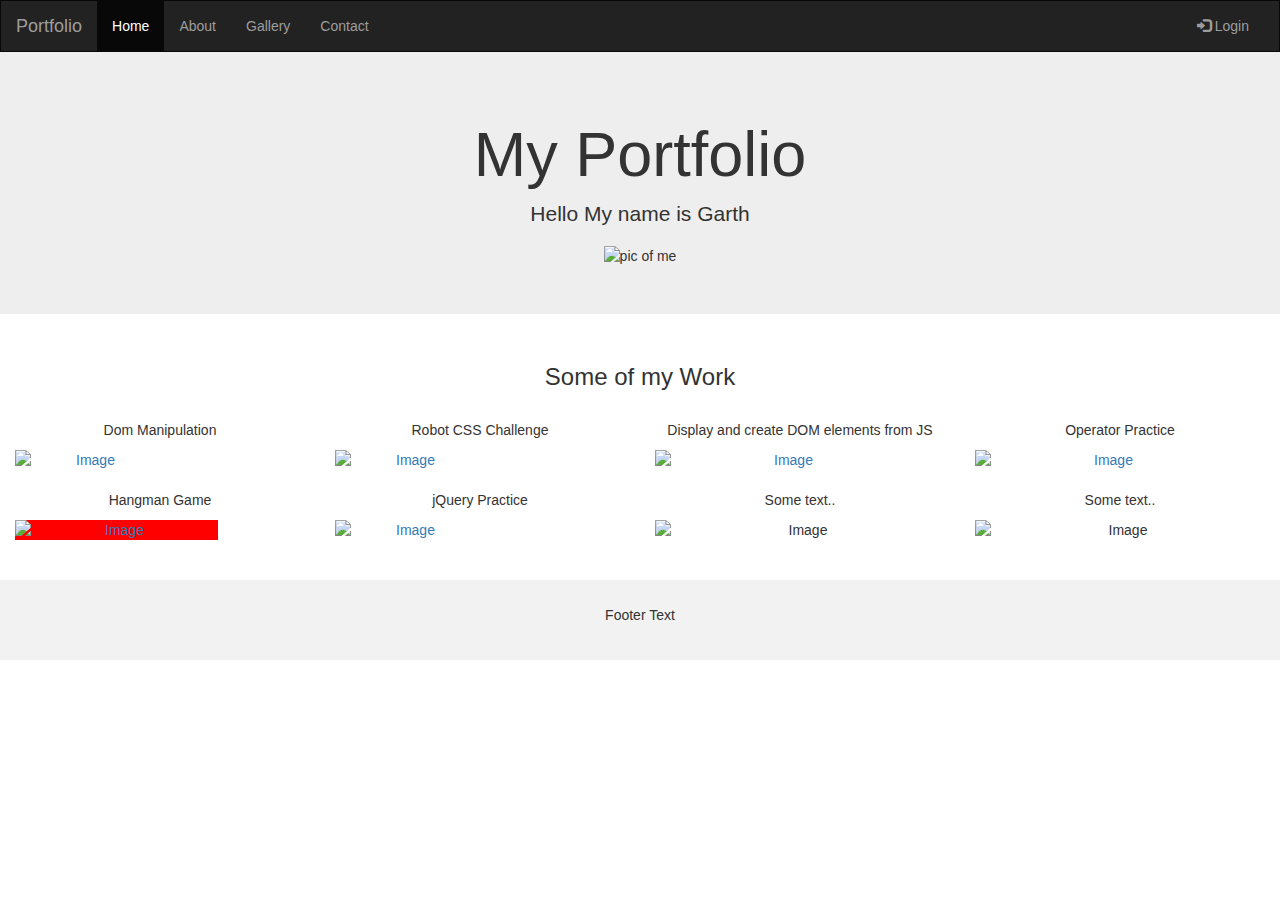
==== index.html @ 2aea9980 "Add files via upload" ====
<!DOCTYPE html>
<html lang="en">

<head>
    <title>Bootstrap Example</title>
    <meta charset="utf-8">
    <meta name="viewport" content="width=device-width, initial-scale=1">
    <link rel="stylesheet" href="https://maxcdn.bootstrapcdn.com/bootstrap/3.4.1/css/bootstrap.min.css">
    <script src="https://ajax.googleapis.com/ajax/libs/jquery/3.6.1/jquery.min.js"></script>
    <script src="https://maxcdn.bootstrapcdn.com/bootstrap/3.4.1/js/bootstrap.min.js"></script>
    <link rel="stylesheet" href="index.css">
    <style>
        /* Remove the navbar's default margin-bottom and rounded borders */
        .navbar {
            margin-bottom: 0;
            border-radius: 0;
        }

        /* Add a gray background color and some padding to the footer */
        footer {
            background-color: #f2f2f2;
            padding: 25px;
        }
    </style>
</head>

<body>

    <nav class="navbar navbar-inverse">
        <div class="container-fluid">
            <div class="navbar-header">
                <button type="button" class="navbar-toggle" data-toggle="collapse" data-target="#myNavbar">
                    <span class="icon-bar"></span>
                    <span class="icon-bar"></span>
                    <span class="icon-bar"></span>
                </button>
                <a class="navbar-brand" href="#">Portfolio</a>
            </div>
            <div class="collapse navbar-collapse" id="myNavbar">
                <ul class="nav navbar-nav">
                    <li class="active"><a href="#">Home</a></li>
                    <li><a href="#">About</a></li>
                    <li><a href="#">Gallery</a></li>
                    <li><a href="#">Contact</a></li>
                </ul>
                <ul class="nav navbar-nav navbar-right">
                    <li><a href="#"><span class="glyphicon glyphicon-log-in"></span> Login</a></li>
                </ul>
            </div>
        </div>
    </nav>

    <div class="jumbotron">
        <div class="container text-center">
            <h1>My Portfolio</h1>
            <p>Hello My name is Garth</p>
            <img src="chapter5/picturePerson.png" alt="pic of me">
        </div>
    </div>

    <div class="container-fluid bg-3 text-center">
        <h3>Some of my Work</h3><br>
        <div class="row">
            <div class="col-sm-3">
                <p>Dom Manipulation</p>
                <a href="chapter5/chap5.html" title="DOM Manipulation and HTML Styling">
                    <img src="chapter5/Chapter5.png" class="img-responsive center" style="width:50%" alt="Image">
                </a>
            </div>
            <div class="col-sm-3">
                <p>Robot CSS Challenge</p>
                <a href="animatedRobot/robot.html" title="Dancing Robot">
                    <img src="animatedRobot/robot.png" class="img-responsive center" style="width:50%" alt="Image">
                </a>
            </div>
            <div class="col-sm-3">
                <p>Display and create DOM elements from JS</p>
                <a href="chapter8/home.html" title="Car Description">
                    <img src="chapter8/car.png" class="img-responsive center" style="width:90%" alt="Image">
                </a>
            </div>
            <div class="col-sm-3">
                <p>Operator Practice</p>
                <a href="chapter9/main.html" title="Car Description">
                    <img src="chapter9/superCalc.png" class="img-responsive center" style="width:90%" alt="Image">
                </a>
            </div>
        </div>
    </div><br>

    <div class="container-fluid bg-3 text-center">
        <div class="row">
            <div class="col-sm-3">
                <p>Hangman Game</p>
                <a href="hangman/hangman.html" title="Car Description">
                    <img src="hangman/hangman.png" class="img-responsive center" style="width:70%; background-color: red;" alt="Image">
                </a>
            </div>
            <div class="col-sm-3">
                <p>jQuery Practice</p>
                <a href="htmlDomWithjQuery.html/domfun.html" title="Car Description">
                    <img src="htmlDomWithjQuery.html/domManipulationWithjQuery.png" class="img-responsive center" style="width:50%" alt="Image">
                </a>
            </div>
            <div class="col-sm-3">
                <p>Some text..</p>
                <img src="https://placehold.it/150x80?text=IMAGE" class="img-responsive" style="width:100%" alt="Image">
            </div>
            <div class="col-sm-3">
                <p>Some text..</p>
                <img src="https://placehold.it/150x80?text=IMAGE" class="img-responsive" style="width:100%" alt="Image">
            </div>
        </div>
    </div><br><br>

    <footer class="container-fluid text-center">
        <p>Footer Text</p>
    </footer>

</body>

</html>
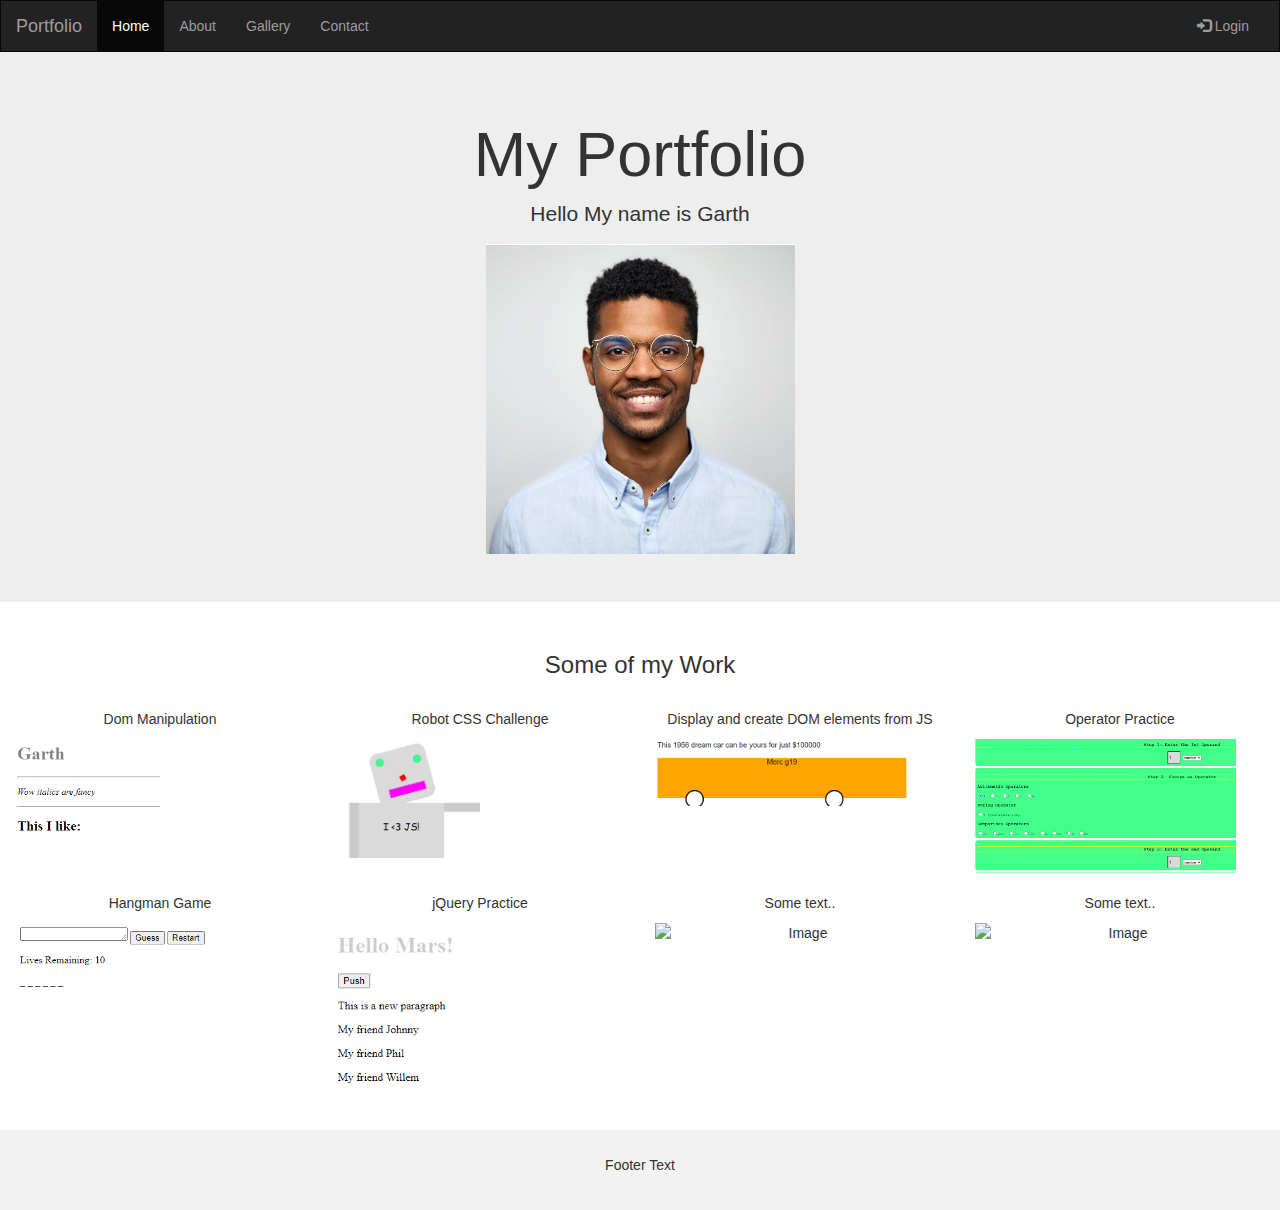
==== commit cc351cd2: "Update index.html" ====
--- a/index.html
+++ b/index.html
@@ -98,8 +98,8 @@
             </div>
             <div class="col-sm-3">
                 <p>jQuery Practice</p>
-                <a href="htmlDomWithjQuery.html/domfun.html" title="Car Description">
-                    <img src="htmlDomWithjQuery.html/domManipulationWithjQuery.png" class="img-responsive center" style="width:50%" alt="Image">
+                <a href="htmlDomWithjQuery/domfun.html" title="Car Description">
+                    <img src="htmlDomWithjQuery/domManipulationWithjQuery.png" class="img-responsive center" style="width:50%" alt="Image">
                 </a>
             </div>
             <div class="col-sm-3">
@@ -119,4 +119,4 @@
 
 </body>
 
-</html>+</html>
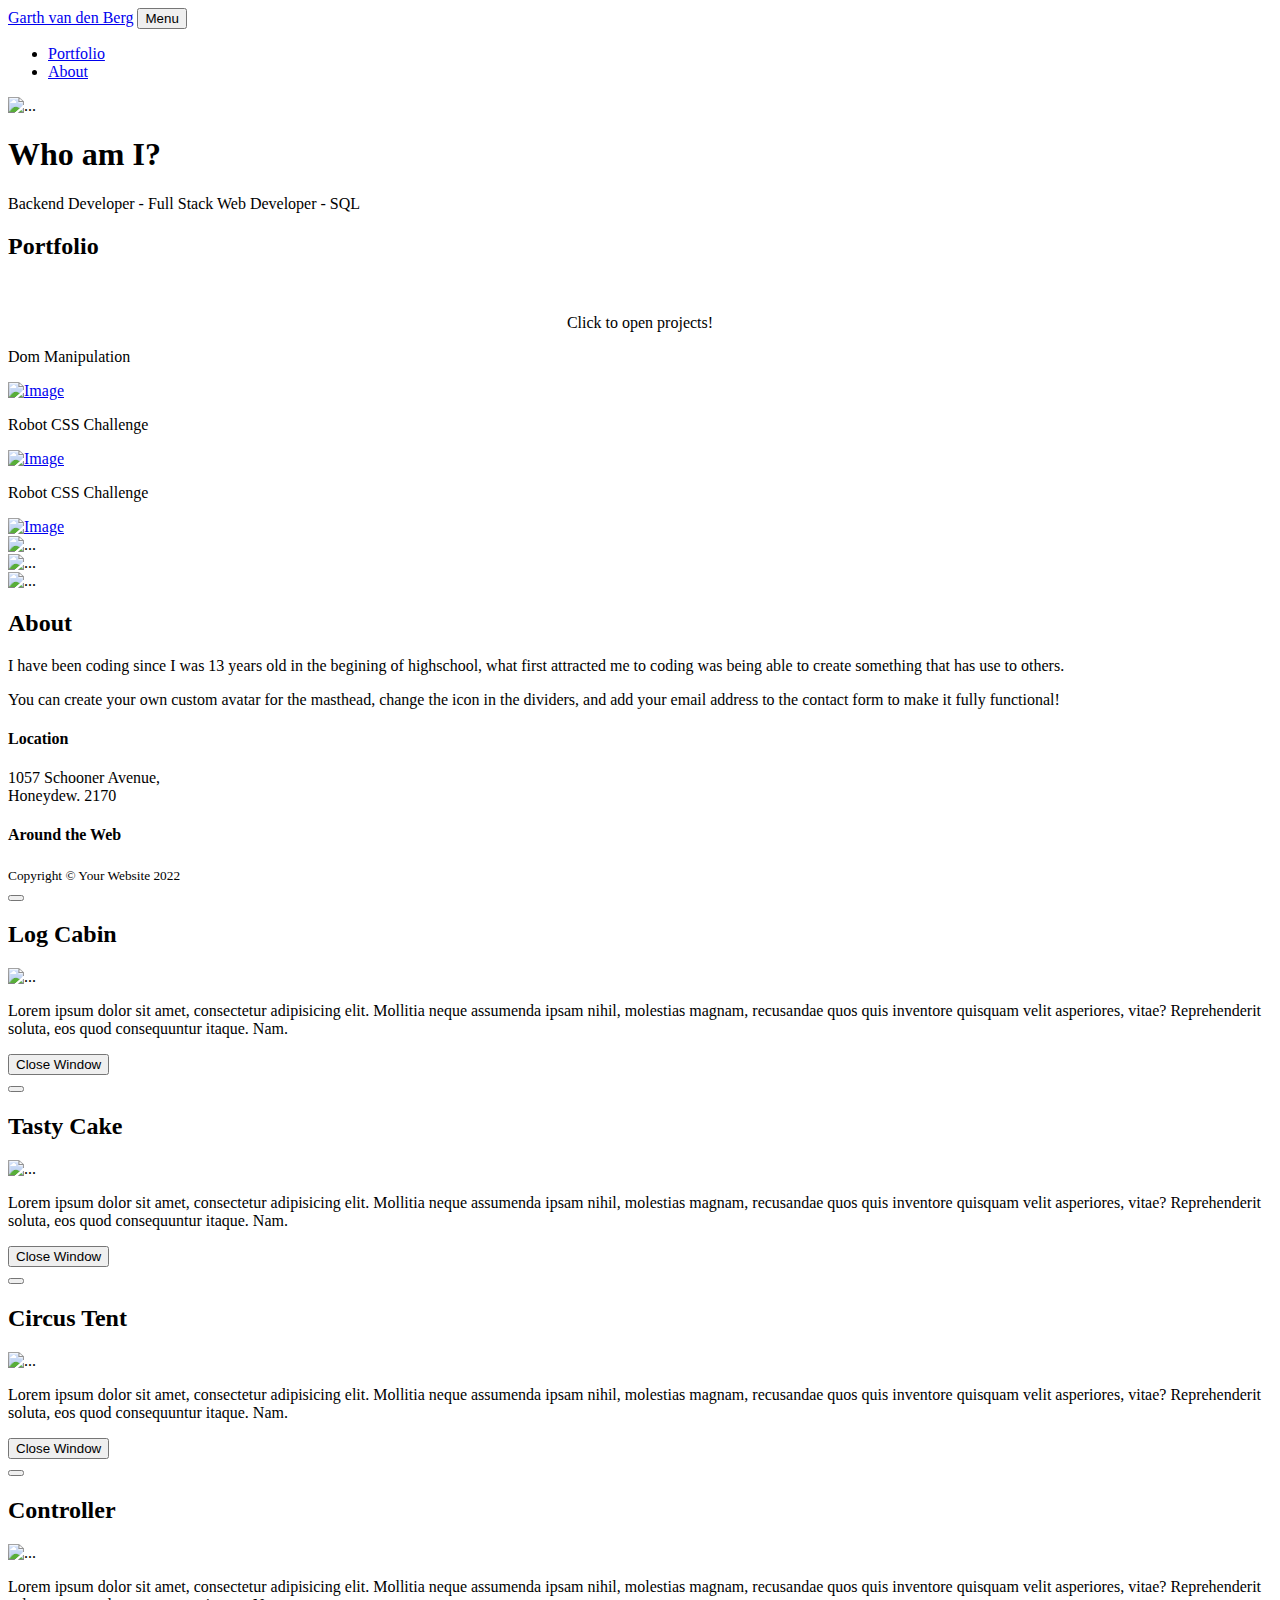
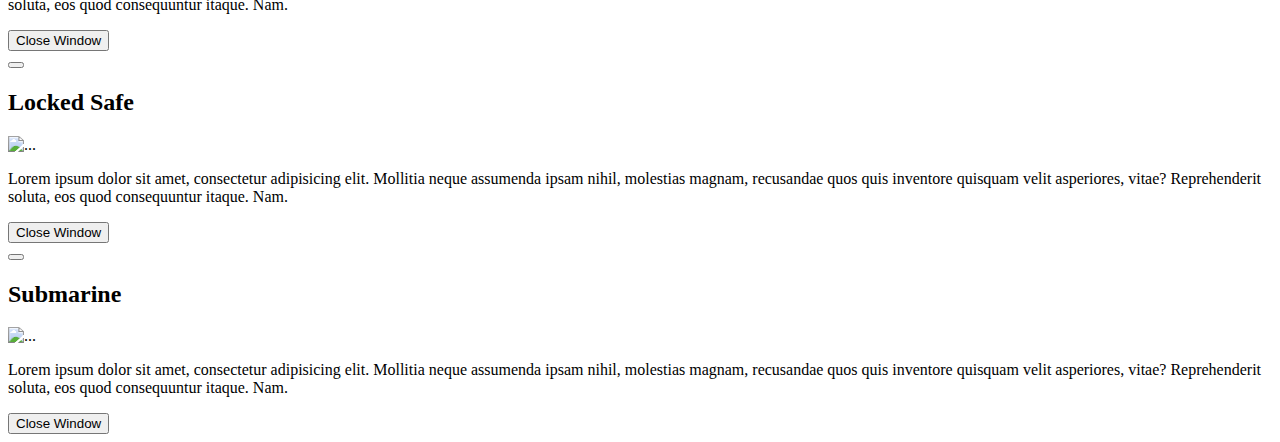
==== commit dd3e8a4f: "Add files via upload" ====
--- a/index.html
+++ b/index.html
@@ -1,122 +1,523 @@
-<!DOCTYPE html>
-<html lang="en">
-
-<head>
-    <title>Bootstrap Example</title>
-    <meta charset="utf-8">
-    <meta name="viewport" content="width=device-width, initial-scale=1">
-    <link rel="stylesheet" href="https://maxcdn.bootstrapcdn.com/bootstrap/3.4.1/css/bootstrap.min.css">
-    <script src="https://ajax.googleapis.com/ajax/libs/jquery/3.6.1/jquery.min.js"></script>
-    <script src="https://maxcdn.bootstrapcdn.com/bootstrap/3.4.1/js/bootstrap.min.js"></script>
-    <link rel="stylesheet" href="index.css">
-    <style>
-        /* Remove the navbar's default margin-bottom and rounded borders */
-        .navbar {
-            margin-bottom: 0;
-            border-radius: 0;
-        }
-
-        /* Add a gray background color and some padding to the footer */
-        footer {
-            background-color: #f2f2f2;
-            padding: 25px;
-        }
-    </style>
-</head>
-
-<body>
-
-    <nav class="navbar navbar-inverse">
-        <div class="container-fluid">
-            <div class="navbar-header">
-                <button type="button" class="navbar-toggle" data-toggle="collapse" data-target="#myNavbar">
-                    <span class="icon-bar"></span>
-                    <span class="icon-bar"></span>
-                    <span class="icon-bar"></span>
-                </button>
-                <a class="navbar-brand" href="#">Portfolio</a>
-            </div>
-            <div class="collapse navbar-collapse" id="myNavbar">
-                <ul class="nav navbar-nav">
-                    <li class="active"><a href="#">Home</a></li>
-                    <li><a href="#">About</a></li>
-                    <li><a href="#">Gallery</a></li>
-                    <li><a href="#">Contact</a></li>
-                </ul>
-                <ul class="nav navbar-nav navbar-right">
-                    <li><a href="#"><span class="glyphicon glyphicon-log-in"></span> Login</a></li>
-                </ul>
-            </div>
-        </div>
-    </nav>
-
-    <div class="jumbotron">
-        <div class="container text-center">
-            <h1>My Portfolio</h1>
-            <p>Hello My name is Garth</p>
-            <img src="chapter5/picturePerson.png" alt="pic of me">
-        </div>
-    </div>
-
-    <div class="container-fluid bg-3 text-center">
-        <h3>Some of my Work</h3><br>
-        <div class="row">
-            <div class="col-sm-3">
-                <p>Dom Manipulation</p>
-                <a href="chapter5/chap5.html" title="DOM Manipulation and HTML Styling">
-                    <img src="chapter5/Chapter5.png" class="img-responsive center" style="width:50%" alt="Image">
-                </a>
-            </div>
-            <div class="col-sm-3">
-                <p>Robot CSS Challenge</p>
-                <a href="animatedRobot/robot.html" title="Dancing Robot">
-                    <img src="animatedRobot/robot.png" class="img-responsive center" style="width:50%" alt="Image">
-                </a>
-            </div>
-            <div class="col-sm-3">
-                <p>Display and create DOM elements from JS</p>
-                <a href="chapter8/home.html" title="Car Description">
-                    <img src="chapter8/car.png" class="img-responsive center" style="width:90%" alt="Image">
-                </a>
-            </div>
-            <div class="col-sm-3">
-                <p>Operator Practice</p>
-                <a href="chapter9/main.html" title="Car Description">
-                    <img src="chapter9/superCalc.png" class="img-responsive center" style="width:90%" alt="Image">
-                </a>
-            </div>
-        </div>
-    </div><br>
-
-    <div class="container-fluid bg-3 text-center">
-        <div class="row">
-            <div class="col-sm-3">
-                <p>Hangman Game</p>
-                <a href="hangman/hangman.html" title="Car Description">
-                    <img src="hangman/hangman.png" class="img-responsive center" style="width:70%; background-color: red;" alt="Image">
-                </a>
-            </div>
-            <div class="col-sm-3">
-                <p>jQuery Practice</p>
-                <a href="htmlDomWithjQuery/domfun.html" title="Car Description">
-                    <img src="htmlDomWithjQuery/domManipulationWithjQuery.png" class="img-responsive center" style="width:50%" alt="Image">
-                </a>
-            </div>
-            <div class="col-sm-3">
-                <p>Some text..</p>
-                <img src="https://placehold.it/150x80?text=IMAGE" class="img-responsive" style="width:100%" alt="Image">
-            </div>
-            <div class="col-sm-3">
-                <p>Some text..</p>
-                <img src="https://placehold.it/150x80?text=IMAGE" class="img-responsive" style="width:100%" alt="Image">
-            </div>
-        </div>
-    </div><br><br>
-
-    <footer class="container-fluid text-center">
-        <p>Footer Text</p>
-    </footer>
-
-</body>
-
-</html>
+<!DOCTYPE html>
+<html lang="en">
+
+<head>
+    <meta charset="utf-8" />
+    <meta name="viewport" content="width=device-width, initial-scale=1, shrink-to-fit=no" />
+    <meta name="description" content="" />
+    <meta name="author" content="" />
+    <title>Garth van den Berg - Portfolio</title>
+    <!-- Favicon-->
+    <link rel="icon" type="image/x-icon" href="assets/favicon.ico" />
+    <!-- Font Awesome icons (free version)-->
+    <script src="https://use.fontawesome.com/releases/v6.1.0/js/all.js" crossorigin="anonymous"></script>
+    <!-- Google fonts-->
+    <link href="https://fonts.googleapis.com/css?family=Montserrat:400,700" rel="stylesheet" type="text/css" />
+    <link href="https://fonts.googleapis.com/css?family=Lato:400,700,400italic,700italic" rel="stylesheet"
+        type="text/css" />
+    <!-- Core theme CSS (includes Bootstrap)-->
+    <link href="css/styles.css" rel="stylesheet" />
+</head>
+
+<body id="page-top">
+    <!-- Navigation-->
+    <nav class="navbar navbar-expand-lg bg-secondary text-uppercase fixed-top" id="mainNav">
+        <div class="container">
+            <a class="navbar-brand" href="#page-top">Garth van den Berg</a>
+            <button class="navbar-toggler text-uppercase font-weight-bold bg-primary text-white rounded" type="button"
+                data-bs-toggle="collapse" data-bs-target="#navbarResponsive" aria-controls="navbarResponsive"
+                aria-expanded="false" aria-label="Toggle navigation">
+                Menu
+                <i class="fas fa-bars"></i>
+            </button>
+            <div class="collapse navbar-collapse" id="navbarResponsive">
+                <ul class="navbar-nav ms-auto">
+                    <li class="nav-item mx-0 mx-lg-1"><a class="nav-link py-3 px-0 px-lg-3 rounded"
+                            href="#portfolio">Portfolio</a></li>
+                    <li class="nav-item mx-0 mx-lg-1"><a class="nav-link py-3 px-0 px-lg-3 rounded"
+                            href="#about">About</a></li>
+                    <!-- <li class="nav-item mx-0 mx-lg-1"><a class="nav-link py-3 px-0 px-lg-3 rounded"
+                            href="#contact">Contact</a></li> -->
+                </ul>
+            </div>
+        </div>
+    </nav>
+    <!-- Masthead-->
+    <header class="masthead bg-primary text-white text-center">
+        <div class="container d-flex align-items-center flex-column">
+            <!-- Masthead Avatar Image-->
+            <img class="masthead-avatar mb-5" src="assets/img/avataaars.svg" alt="..." />
+            <!-- Masthead Heading-->
+            <h1 class="masthead-heading text-uppercase mb-0">Who am I?</h1>
+            <!-- Icon Divider-->
+            <div class="divider-custom divider-light">
+                <div class="divider-custom-line"></div>
+                <div class="divider-custom-icon"><i class="fas fa-star"></i></div>
+                <div class="divider-custom-line"></div>
+            </div>
+            <!-- Masthead Subheading-->
+            <p class="masthead-subheading font-weight-light mb-0">Backend Developer - Full Stack Web Developer - SQL</p>
+        </div>
+    </header>
+    <!-- Portfolio Section-->
+    <section class="page-section portfolio" id="portfolio">
+        <div class="container">
+            <!-- Portfolio Section Heading-->
+            <h2 class="page-section-heading text-center text-uppercase text-secondary mb-0">Portfolio</h2>
+            <br>
+            <p style="text-align: center">Click to open projects!</p>
+            <!-- Icon Divider-->
+            <div class="divider-custom">
+                <div class="divider-custom-line"></div>
+                <div class="divider-custom-icon"><i class="fas fa-star"></i></div>
+                <div class="divider-custom-line"></div>
+            </div>
+            <!-- Portfolio Grid Items-->
+            <div class="row justify-content-center">
+                <!-- Portfolio Item 1-->
+                <div class="col-md-6 col-lg-4 mb-5">
+                    <p>Dom Manipulation</p>
+                    <a href="file:///C:/Users/garth/Intro/portfolio/chapter5/chap5.html"
+                        title="DOM Manipulation and HTML Styling">
+                        <img src="file:///C:/Users/garth/Intro/portfolio/chapter5/Chapter5.png"
+                            class="img-responsive center" style="width:100%" alt="Image">
+                    </a>
+                </div>
+                <!-- Portfolio Item 2-->
+                <div class="col-md-6 col-lg-4 mb-5">
+                    <p>Robot CSS Challenge</p>
+                    <a href="file:///C:/Users/garth/Intro/portfolio/animatedRobot/robot.html" title="Dancing Robot">
+                        <img src="file:///C:/Users/garth/Intro/portfolio/animatedRobot/robot.png"
+                            class="img-responsive center" style="width:100%" alt="Image">
+                    </a>
+                </div>
+                <!-- Portfolio Item 3-->
+                <div class="col-md-6 col-lg-4 mb-5">
+                    <div class="portfolio-item mx-auto" data-bs-toggle="modal" data-bs-target="#portfolioModal3">
+                        <p>Robot CSS Challenge</p>
+                        <a href="file:///C:/Users/garth/Intro/portfolio/animatedRobot/robot.html" title="Dancing Robot">
+                            <img src="file:///C:/Users/garth/Intro/portfolio/animatedRobot/robot.png"
+                                class="img-responsive center" style="width:100%" alt="Image">
+                        </a>
+                    </div>
+                </div>
+                <!-- Portfolio Item 4-->
+                <div class="col-md-6 col-lg-4 mb-5 mb-lg-0">
+                    <div class="portfolio-item mx-auto" data-bs-toggle="modal" data-bs-target="#portfolioModal4">
+                        <div
+                            class="portfolio-item-caption d-flex align-items-center justify-content-center h-100 w-100">
+                            <div class="portfolio-item-caption-content text-center text-white"><i
+                                    class="fas fa-plus fa-3x"></i></div>
+                        </div>
+                        <img class="img-fluid" src="assets/img/portfolio/game.png" alt="..." />
+                    </div>
+                </div>
+                <!-- Portfolio Item 5-->
+                <div class="col-md-6 col-lg-4 mb-5 mb-md-0">
+                    <div class="portfolio-item mx-auto" data-bs-toggle="modal" data-bs-target="#portfolioModal5">
+                        <div
+                            class="portfolio-item-caption d-flex align-items-center justify-content-center h-100 w-100">
+                            <div class="portfolio-item-caption-content text-center text-white"><i
+                                    class="fas fa-plus fa-3x"></i></div>
+                        </div>
+                        <img class="img-fluid" src="assets/img/portfolio/safe.png" alt="..." />
+                    </div>
+                </div>
+                <!-- Portfolio Item 6-->
+                <div class="col-md-6 col-lg-4">
+                    <div class="portfolio-item mx-auto" data-bs-toggle="modal" data-bs-target="#portfolioModal6">
+                        <div
+                            class="portfolio-item-caption d-flex align-items-center justify-content-center h-100 w-100">
+                            <div class="portfolio-item-caption-content text-center text-white"><i
+                                    class="fas fa-plus fa-3x"></i></div>
+                        </div>
+                        <img class="img-fluid" src="assets/img/portfolio/submarine.png" alt="..." />
+                    </div>
+                </div>
+            </div>
+        </div>
+    </section>
+    <!-- About Section-->
+    <section class="page-section bg-primary text-white mb-0" id="about">
+        <div class="container">
+            <!-- About Section Heading-->
+            <h2 class="page-section-heading text-center text-uppercase text-white">About</h2>
+            <!-- Icon Divider-->
+            <div class="divider-custom divider-light">
+                <div class="divider-custom-line"></div>
+                <div class="divider-custom-icon"><i class="fas fa-star"></i></div>
+                <div class="divider-custom-line"></div>
+            </div>
+            <!-- About Section Content-->
+            <div class="row">
+                <div class="col-lg-4 ms-auto">
+                    <p class="lead">I have been coding since I was 13 years old in the begining of highschool,
+                        what first attracted me to coding was being able to create something that has use to others.
+                    </p>
+                </div>
+                <div class="col-lg-4 me-auto">
+                    <p class="lead">You can create your own custom avatar for the masthead, change the icon in the
+                        dividers, and add your email address to the contact form to make it fully functional!</p>
+                </div>
+            </div>
+            <!-- About Section Button-->
+            <div class="text-center mt-4">
+            </div>
+        </div>
+    </section>
+    <!-- Contact Section-->
+    <!-- <section class="page-section" id="contact"> -->
+    <!-- <div class="container"> -->
+    <!-- Contact Section Heading-->
+    <!-- <h2 class="page-section-heading text-center text-uppercase text-secondary mb-0">Contact Me</h2> -->
+    <!-- Icon Divider-->
+    <!-- <div class="divider-custom">
+                <div class="divider-custom-line"></div>
+                <div class="divider-custom-icon"><i class="fas fa-star"></i></div>
+                <div class="divider-custom-line"></div>
+            </div> -->
+    <!-- Contact Section Form-->
+    <!-- <div class="row justify-content-center">
+                <div class="col-lg-8 col-xl-7">
+                    * * * * * * * * * * * * * * *-->
+    <!-- * * SB Forms Contact Form * *-->
+    <!-- * * * * * * * * * * * * * * *-->
+    <!-- This form is pre-integrated with SB Forms.-->
+    <!-- To make this form functional, sign up at-->
+    <!-- https://startbootstrap.com/solution/contact-forms-->
+    <!-- to get an API token!-->
+    <!--<form id="contactForm" data-sb-form-api-token="API_TOKEN">
+                         Name input
+                        <div class="form-floating mb-3">
+                            <input class="form-control" id="name" type="text" placeholder="Enter your name..."
+                                data-sb-validations="required" />
+                            <label for="name">Full name</label>
+                            <div class="invalid-feedback" data-sb-feedback="name:required">A name is required.</div>
+                        </div>
+                        <!-- Email address input
+                        <div class="form-floating mb-3">
+                            <input class="form-control" id="email" type="email" placeholder="name@example.com"
+                                data-sb-validations="required,email" />
+                            <label for="email">Email address</label>
+                            <div class="invalid-feedback" data-sb-feedback="email:required">An email is required.</div>
+                            <div class="invalid-feedback" data-sb-feedback="email:email">Email is not valid.</div>
+                        </div>
+                        <!-- Phone number input
+                        <div class="form-floating mb-3">
+                            <input class="form-control" id="phone" type="tel" placeholder="(123) 456-7890"
+                                data-sb-validations="required" />
+                            <label for="phone">Phone number</label>
+                            <div class="invalid-feedback" data-sb-feedback="phone:required">A phone number is required.
+                            </div>
+                        </div>
+                        <!-- Message input
+                        <div class="form-floating mb-3">
+                            <textarea class="form-control" id="message" type="text"
+                                placeholder="Enter your message here..." style="height: 10rem"
+                                data-sb-validations="required"></textarea>
+                            <label for="message">Message</label>
+                            <div class="invalid-feedback" data-sb-feedback="message:required">A message is required.
+                            </div>
+                        </div>
+                        <!-- Submit success message-->
+    <!---->
+    <!-- This is what your users will see when the form-->
+    <!-- has successfully submitted
+                        <div class="d-none" id="submitSuccessMessage">
+                            <div class="text-center mb-3">
+                                <div class="fw-bolder">Form submission successful!</div>
+                                To activate this form, sign up at
+                                <br />
+                                <a
+                                    href="https://startbootstrap.com/solution/contact-forms">https://startbootstrap.com/solution/contact-forms</a>
+                            </div>
+                        </div>
+                        <!-- Submit error message-->
+    <!---->
+    <!-- This is what your users will see when there is-->
+    <!-- an error submitting the form
+                        <div class="d-none" id="submitErrorMessage">
+                            <div class="text-center text-danger mb-3">Error sending message!</div>
+                        </div>
+                        <!-- Submit Button
+                        <button class="btn btn-primary btn-xl disabled" id="submitButton" type="submit">Send</button>
+                    </form>
+                </div>
+            </div> -->
+    </div>
+    </section>
+    <!-- Footer-->
+    <footer class="footer text-center">
+        <div class="container">
+            <div class="row">
+                <!-- Footer Location-->
+                <div class="col-lg-4 mb-5 mb-lg-0">
+                    <h4 class="text-uppercase mb-4">Location</h4>
+                    <p class="lead mb-0">
+                        1057 Schooner Avenue,
+                        <br />
+                        Honeydew. 2170
+                    </p>
+                </div>
+                <!-- Footer Social Icons-->
+                <div class="col-lg-4 mb-5 mb-lg-0">
+                    <h4 class="text-uppercase mb-4">Around the Web</h4>
+                    <a class="btn btn-outline-light btn-social mx-1" href="#!"><i
+                            class="fab fa-fw fa-facebook-f"></i></a>
+                    <a class="btn btn-outline-light btn-social mx-1" href="#!"><i class="fab fa-fw fa-twitter"></i></a>
+                    <a class="btn btn-outline-light btn-social mx-1" href="#!"><i
+                            class="fab fa-fw fa-linkedin-in"></i></a>
+                    <a class="btn btn-outline-light btn-social mx-1" href="#!"><i class="fab fa-fw fa-dribbble"></i></a>
+                </div>
+                <!-- Footer About Text-->
+                <!-- <div class="col-lg-4">
+                    <h4 class="text-uppercase mb-4">About Freelancer</h4>
+                    <p class="lead mb-0">
+                        Freelance is a free to use, MIT licensed Bootstrap theme created by
+                        <a href="http://startbootstrap.com">Start Bootstrap</a>
+                        .
+                    </p> -->
+                <!-- </div> -->
+            </div>
+        </div>
+    </footer>
+    <!-- Copyright Section-->
+    <div class="copyright py-4 text-center text-white">
+        <div class="container"><small>Copyright &copy; Your Website 2022</small></div>
+    </div>
+    <!-- Portfolio Modals-->
+    <!-- Portfolio Modal 1-->
+    <div class="portfolio-modal modal fade" id="portfolioModal1" tabindex="-1" aria-labelledby="portfolioModal1"
+        aria-hidden="true">
+        <div class="modal-dialog modal-xl">
+            <div class="modal-content">
+                <div class="modal-header border-0"><button class="btn-close" type="button" data-bs-dismiss="modal"
+                        aria-label="Close"></button></div>
+                <div class="modal-body text-center pb-5">
+                    <div class="container">
+                        <div class="row justify-content-center">
+                            <div class="col-lg-8">
+                                <!-- Portfolio Modal - Title-->
+                                <h2 class="portfolio-modal-title text-secondary text-uppercase mb-0">Log Cabin</h2>
+                                <!-- Icon Divider-->
+                                <div class="divider-custom">
+                                    <div class="divider-custom-line"></div>
+                                    <div class="divider-custom-icon"><i class="fas fa-star"></i></div>
+                                    <div class="divider-custom-line"></div>
+                                </div>
+                                <!-- Portfolio Modal - Image-->
+                                <img class="img-fluid rounded mb-5" src="assets/img/portfolio/cabin.png" alt="..." />
+                                <!-- Portfolio Modal - Text-->
+                                <p class="mb-4">Lorem ipsum dolor sit amet, consectetur adipisicing elit. Mollitia neque
+                                    assumenda ipsam nihil, molestias magnam, recusandae quos quis inventore quisquam
+                                    velit asperiores, vitae? Reprehenderit soluta, eos quod consequuntur itaque. Nam.
+                                </p>
+                                <button class="btn btn-primary" data-bs-dismiss="modal">
+                                    <i class="fas fa-xmark fa-fw"></i>
+                                    Close Window
+                                </button>
+                            </div>
+                        </div>
+                    </div>
+                </div>
+            </div>
+        </div>
+    </div>
+    <!-- Portfolio Modal 2-->
+    <div class="portfolio-modal modal fade" id="portfolioModal2" tabindex="-1" aria-labelledby="portfolioModal2"
+        aria-hidden="true">
+        <div class="modal-dialog modal-xl">
+            <div class="modal-content">
+                <div class="modal-header border-0"><button class="btn-close" type="button" data-bs-dismiss="modal"
+                        aria-label="Close"></button></div>
+                <div class="modal-body text-center pb-5">
+                    <div class="container">
+                        <div class="row justify-content-center">
+                            <div class="col-lg-8">
+                                <!-- Portfolio Modal - Title-->
+                                <h2 class="portfolio-modal-title text-secondary text-uppercase mb-0">Tasty Cake</h2>
+                                <!-- Icon Divider-->
+                                <div class="divider-custom">
+                                    <div class="divider-custom-line"></div>
+                                    <div class="divider-custom-icon"><i class="fas fa-star"></i></div>
+                                    <div class="divider-custom-line"></div>
+                                </div>
+                                <!-- Portfolio Modal - Image-->
+                                <img class="img-fluid rounded mb-5" src="assets/img/portfolio/cake.png" alt="..." />
+                                <!-- Portfolio Modal - Text-->
+                                <p class="mb-4">Lorem ipsum dolor sit amet, consectetur adipisicing elit. Mollitia neque
+                                    assumenda ipsam nihil, molestias magnam, recusandae quos quis inventore quisquam
+                                    velit asperiores, vitae? Reprehenderit soluta, eos quod consequuntur itaque. Nam.
+                                </p>
+                                <button class="btn btn-primary" data-bs-dismiss="modal">
+                                    <i class="fas fa-xmark fa-fw"></i>
+                                    Close Window
+                                </button>
+                            </div>
+                        </div>
+                    </div>
+                </div>
+            </div>
+        </div>
+    </div>
+    <!-- Portfolio Modal 3-->
+    <div class="portfolio-modal modal fade" id="portfolioModal3" tabindex="-1" aria-labelledby="portfolioModal3"
+        aria-hidden="true">
+        <div class="modal-dialog modal-xl">
+            <div class="modal-content">
+                <div class="modal-header border-0"><button class="btn-close" type="button" data-bs-dismiss="modal"
+                        aria-label="Close"></button></div>
+                <div class="modal-body text-center pb-5">
+                    <div class="container">
+                        <div class="row justify-content-center">
+                            <div class="col-lg-8">
+                                <!-- Portfolio Modal - Title-->
+                                <h2 class="portfolio-modal-title text-secondary text-uppercase mb-0">Circus Tent</h2>
+                                <!-- Icon Divider-->
+                                <div class="divider-custom">
+                                    <div class="divider-custom-line"></div>
+                                    <div class="divider-custom-icon"><i class="fas fa-star"></i></div>
+                                    <div class="divider-custom-line"></div>
+                                </div>
+                                <!-- Portfolio Modal - Image-->
+                                <img class="img-fluid rounded mb-5" src="assets/img/portfolio/circus.png" alt="..." />
+                                <!-- Portfolio Modal - Text-->
+                                <p class="mb-4">Lorem ipsum dolor sit amet, consectetur adipisicing elit. Mollitia neque
+                                    assumenda ipsam nihil, molestias magnam, recusandae quos quis inventore quisquam
+                                    velit asperiores, vitae? Reprehenderit soluta, eos quod consequuntur itaque. Nam.
+                                </p>
+                                <button class="btn btn-primary" data-bs-dismiss="modal">
+                                    <i class="fas fa-xmark fa-fw"></i>
+                                    Close Window
+                                </button>
+                            </div>
+                        </div>
+                    </div>
+                </div>
+            </div>
+        </div>
+    </div>
+    <!-- Portfolio Modal 4-->
+    <div class="portfolio-modal modal fade" id="portfolioModal4" tabindex="-1" aria-labelledby="portfolioModal4"
+        aria-hidden="true">
+        <div class="modal-dialog modal-xl">
+            <div class="modal-content">
+                <div class="modal-header border-0"><button class="btn-close" type="button" data-bs-dismiss="modal"
+                        aria-label="Close"></button></div>
+                <div class="modal-body text-center pb-5">
+                    <div class="container">
+                        <div class="row justify-content-center">
+                            <div class="col-lg-8">
+                                <!-- Portfolio Modal - Title-->
+                                <h2 class="portfolio-modal-title text-secondary text-uppercase mb-0">Controller</h2>
+                                <!-- Icon Divider-->
+                                <div class="divider-custom">
+                                    <div class="divider-custom-line"></div>
+                                    <div class="divider-custom-icon"><i class="fas fa-star"></i></div>
+                                    <div class="divider-custom-line"></div>
+                                </div>
+                                <!-- Portfolio Modal - Image-->
+                                <img class="img-fluid rounded mb-5" src="assets/img/portfolio/game.png" alt="..." />
+                                <!-- Portfolio Modal - Text-->
+                                <p class="mb-4">Lorem ipsum dolor sit amet, consectetur adipisicing elit. Mollitia neque
+                                    assumenda ipsam nihil, molestias magnam, recusandae quos quis inventore quisquam
+                                    velit asperiores, vitae? Reprehenderit soluta, eos quod consequuntur itaque. Nam.
+                                </p>
+                                <button class="btn btn-primary" data-bs-dismiss="modal">
+                                    <i class="fas fa-xmark fa-fw"></i>
+                                    Close Window
+                                </button>
+                            </div>
+                        </div>
+                    </div>
+                </div>
+            </div>
+        </div>
+    </div>
+    <!-- Portfolio Modal 5-->
+    <div class="portfolio-modal modal fade" id="portfolioModal5" tabindex="-1" aria-labelledby="portfolioModal5"
+        aria-hidden="true">
+        <div class="modal-dialog modal-xl">
+            <div class="modal-content">
+                <div class="modal-header border-0"><button class="btn-close" type="button" data-bs-dismiss="modal"
+                        aria-label="Close"></button></div>
+                <div class="modal-body text-center pb-5">
+                    <div class="container">
+                        <div class="row justify-content-center">
+                            <div class="col-lg-8">
+                                <!-- Portfolio Modal - Title-->
+                                <h2 class="portfolio-modal-title text-secondary text-uppercase mb-0">Locked Safe</h2>
+                                <!-- Icon Divider-->
+                                <div class="divider-custom">
+                                    <div class="divider-custom-line"></div>
+                                    <div class="divider-custom-icon"><i class="fas fa-star"></i></div>
+                                    <div class="divider-custom-line"></div>
+                                </div>
+                                <!-- Portfolio Modal - Image-->
+                                <img class="img-fluid rounded mb-5" src="assets/img/portfolio/safe.png" alt="..." />
+                                <!-- Portfolio Modal - Text-->
+                                <p class="mb-4">Lorem ipsum dolor sit amet, consectetur adipisicing elit. Mollitia neque
+                                    assumenda ipsam nihil, molestias magnam, recusandae quos quis inventore quisquam
+                                    velit asperiores, vitae? Reprehenderit soluta, eos quod consequuntur itaque. Nam.
+                                </p>
+                                <button class="btn btn-primary" data-bs-dismiss="modal">
+                                    <i class="fas fa-xmark fa-fw"></i>
+                                    Close Window
+                                </button>
+                            </div>
+                        </div>
+                    </div>
+                </div>
+            </div>
+        </div>
+    </div>
+    <!-- Portfolio Modal 6-->
+    <div class="portfolio-modal modal fade" id="portfolioModal6" tabindex="-1" aria-labelledby="portfolioModal6"
+        aria-hidden="true">
+        <div class="modal-dialog modal-xl">
+            <div class="modal-content">
+                <div class="modal-header border-0"><button class="btn-close" type="button" data-bs-dismiss="modal"
+                        aria-label="Close"></button></div>
+                <div class="modal-body text-center pb-5">
+                    <div class="container">
+                        <div class="row justify-content-center">
+                            <div class="col-lg-8">
+                                <!-- Portfolio Modal - Title-->
+                                <h2 class="portfolio-modal-title text-secondary text-uppercase mb-0">Submarine</h2>
+                                <!-- Icon Divider-->
+                                <div class="divider-custom">
+                                    <div class="divider-custom-line"></div>
+                                    <div class="divider-custom-icon"><i class="fas fa-star"></i></div>
+                                    <div class="divider-custom-line"></div>
+                                </div>
+                                <!-- Portfolio Modal - Image-->
+                                <img class="img-fluid rounded mb-5" src="assets/img/portfolio/submarine.png"
+                                    alt="..." />
+                                <!-- Portfolio Modal - Text-->
+                                <p class="mb-4">Lorem ipsum dolor sit amet, consectetur adipisicing elit. Mollitia neque
+                                    assumenda ipsam nihil, molestias magnam, recusandae quos quis inventore quisquam
+                                    velit asperiores, vitae? Reprehenderit soluta, eos quod consequuntur itaque. Nam.
+                                </p>
+                                <button class="btn btn-primary" data-bs-dismiss="modal">
+                                    <i class="fas fa-xmark fa-fw"></i>
+                                    Close Window
+                                </button>
+                            </div>
+                        </div>
+                    </div>
+                </div>
+            </div>
+        </div>
+    </div>
+    <!-- Bootstrap core JS-->
+    <script src="https://cdn.jsdelivr.net/npm/bootstrap@5.1.3/dist/js/bootstrap.bundle.min.js"></script>
+    <!-- Core theme JS-->
+    <script src="js/scripts.js"></script>
+    <!-- * * * * * * * * * * * * * * * * * * * * * * * * * * * * * * * * * * * * * * * *-->
+    <!-- * *                               SB Forms JS                               * *-->
+    <!-- * * Activate your form at https://startbootstrap.com/solution/contact-forms * *-->
+    <!-- * * * * * * * * * * * * * * * * * * * * * * * * * * * * * * * * * * * * * * * *-->
+    <script src="https://cdn.startbootstrap.com/sb-forms-latest.js"></script>
+</body>
+
+</html>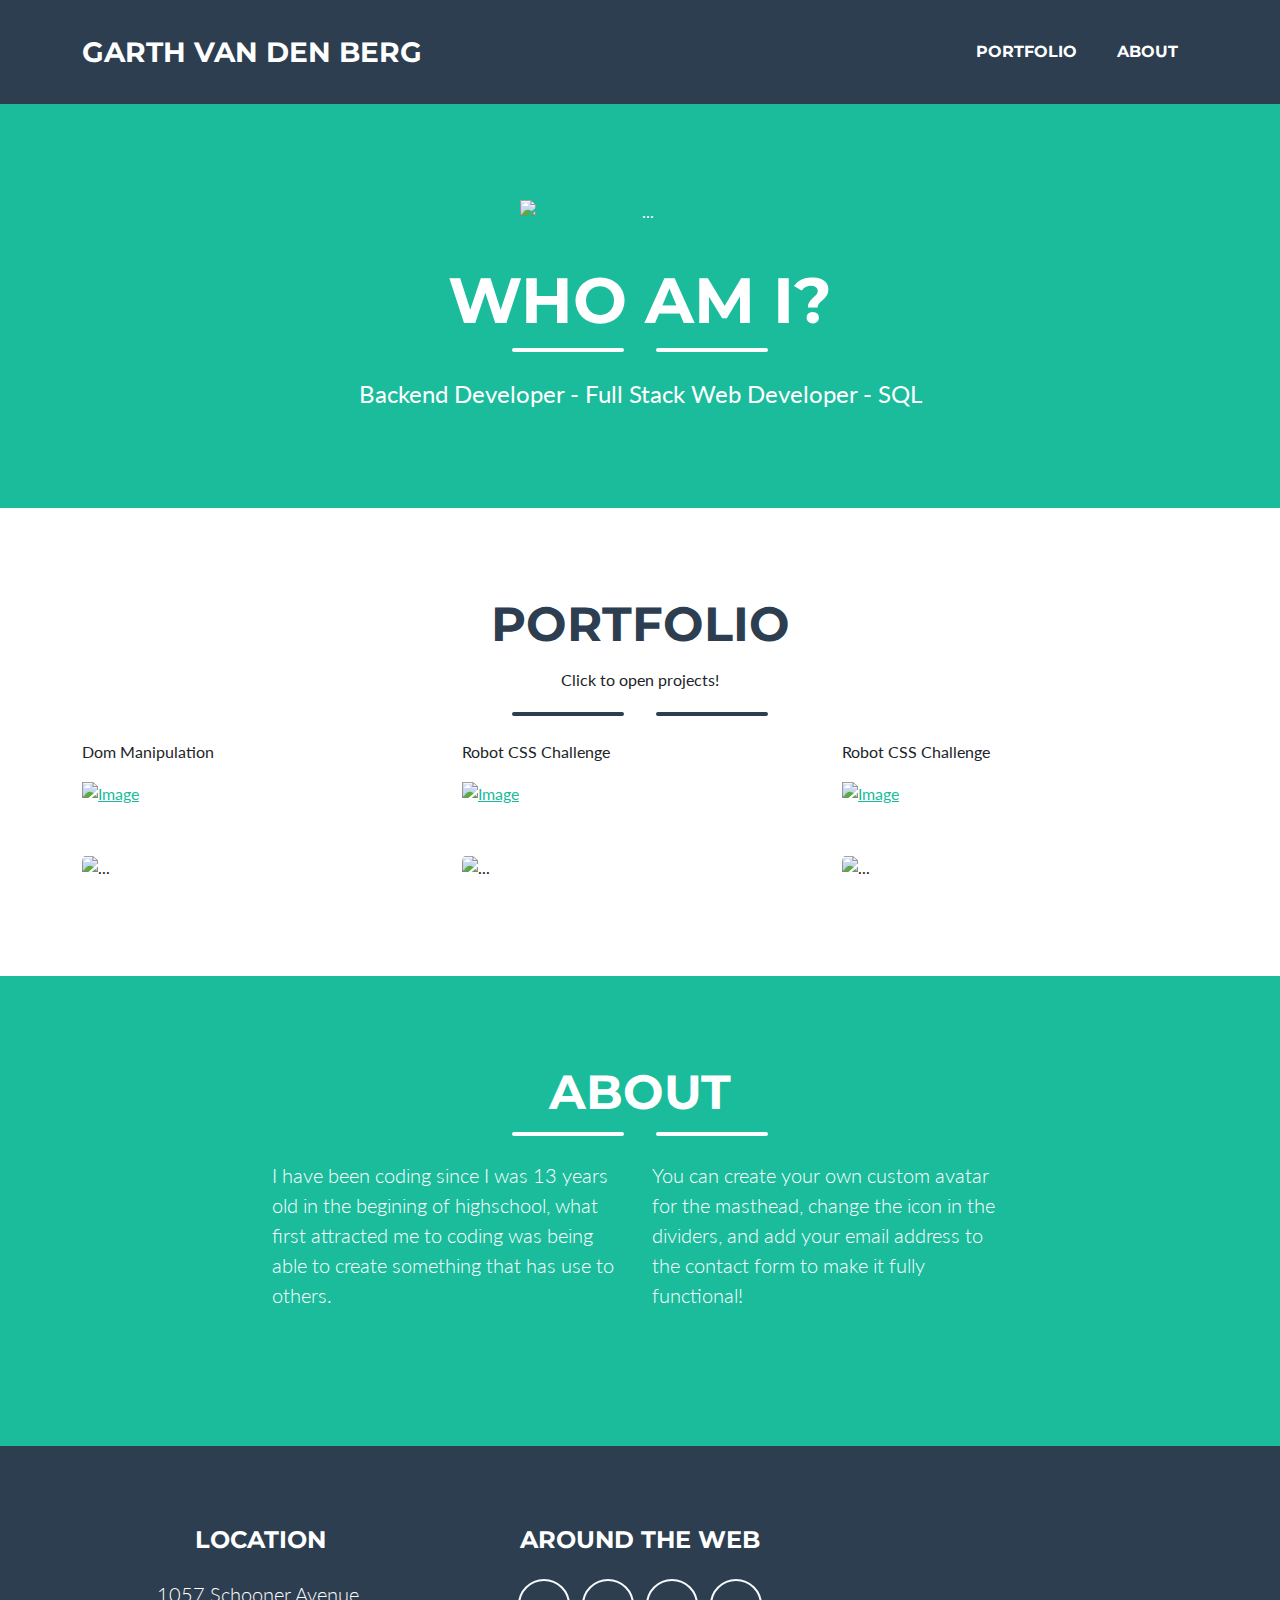
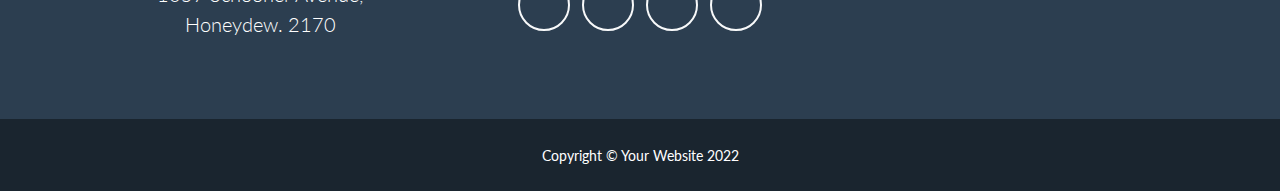
==== commit 4f90718e: "Update index.html" ====
--- a/index.html
+++ b/index.html
@@ -16,7 +16,7 @@
     <link href="https://fonts.googleapis.com/css?family=Lato:400,700,400italic,700italic" rel="stylesheet"
         type="text/css" />
     <!-- Core theme CSS (includes Bootstrap)-->
-    <link href="css/styles.css" rel="stylesheet" />
+    <link href="portfolioFolder/css/styles.css" rel="stylesheet" />
 </head>
 
 <body id="page-top">
@@ -77,17 +77,17 @@
                 <!-- Portfolio Item 1-->
                 <div class="col-md-6 col-lg-4 mb-5">
                     <p>Dom Manipulation</p>
-                    <a href="file:///C:/Users/garth/Intro/portfolio/chapter5/chap5.html"
+                    <a href="Intro-Bootcamp/tree/main/chapter5/chap5.html"
                         title="DOM Manipulation and HTML Styling">
-                        <img src="file:///C:/Users/garth/Intro/portfolio/chapter5/Chapter5.png"
+                        <img src="Intro-Bootcamp/tree/main/chapter5/Chapter5.png"
                             class="img-responsive center" style="width:100%" alt="Image">
                     </a>
                 </div>
                 <!-- Portfolio Item 2-->
                 <div class="col-md-6 col-lg-4 mb-5">
                     <p>Robot CSS Challenge</p>
-                    <a href="file:///C:/Users/garth/Intro/portfolio/animatedRobot/robot.html" title="Dancing Robot">
-                        <img src="file:///C:/Users/garth/Intro/portfolio/animatedRobot/robot.png"
+                    <a href="Intro-Bootcamp/tree/main/animatedRobot/robot.html" title="Dancing Robot">
+                        <img src="Intro-Bootcamp/tree/main/animatedRobot/robot.png"
                             class="img-responsive center" style="width:100%" alt="Image">
                     </a>
                 </div>
@@ -95,8 +95,8 @@
                 <div class="col-md-6 col-lg-4 mb-5">
                     <div class="portfolio-item mx-auto" data-bs-toggle="modal" data-bs-target="#portfolioModal3">
                         <p>Robot CSS Challenge</p>
-                        <a href="file:///C:/Users/garth/Intro/portfolio/animatedRobot/robot.html" title="Dancing Robot">
-                            <img src="file:///C:/Users/garth/Intro/portfolio/animatedRobot/robot.png"
+                        <a href="Intro-Bootcamp/tree/main/animatedRobot/robot.html" title="Dancing Robot">
+                            <img src="Intro-Bootcamp/tree/main/animatedRobot/robot.png"
                                 class="img-responsive center" style="width:100%" alt="Image">
                         </a>
                     </div>
@@ -520,4 +520,4 @@
     <script src="https://cdn.startbootstrap.com/sb-forms-latest.js"></script>
 </body>
 
-</html>+</html>
